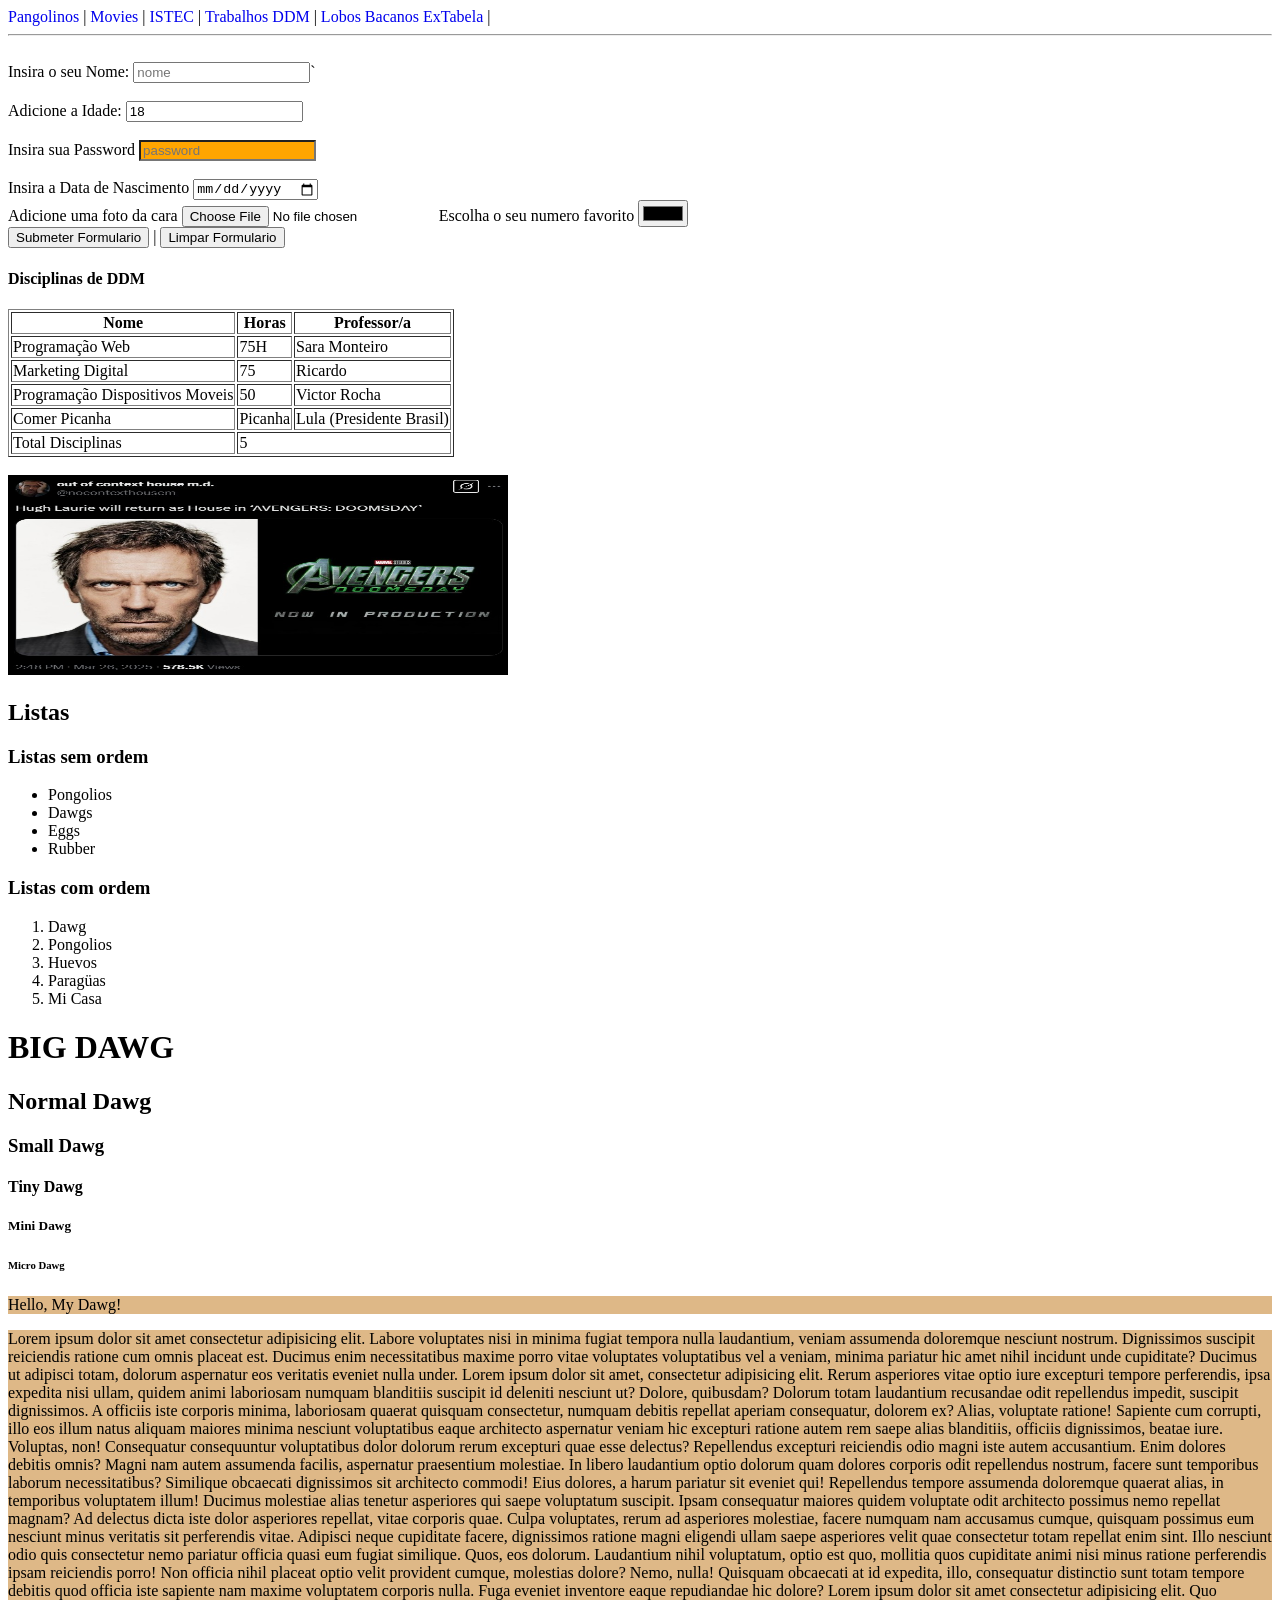
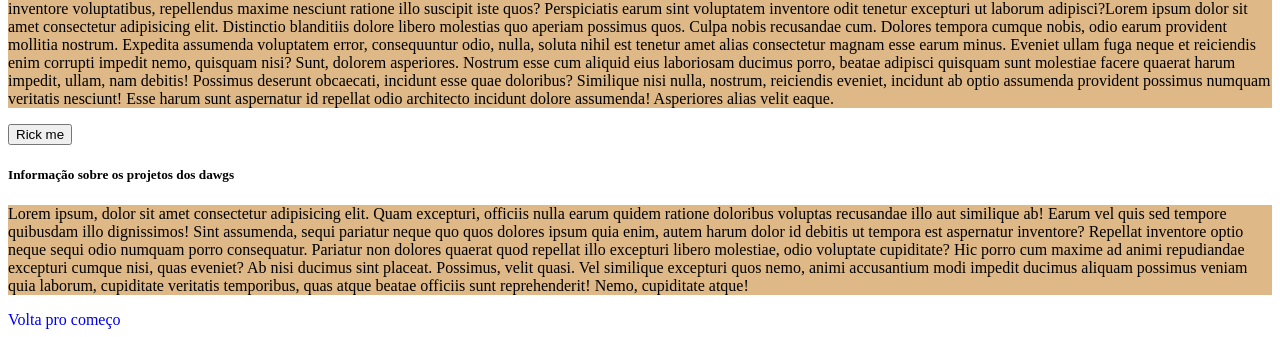
==== index.html @ 833671ec "Criação do Repositorio de GitHub" ====
<!DOCTYPE html>
<html lang="en">

<head>
    <meta charset="UTF-8">
    <meta name="viewport" content="width=device-width, initial-scale=1.0">
    <title>My Dawg</title>
    <link rel="shortcut icon" href="Images/Safira.jpg" type="image/x-icon">

    <!--CSS-->
    <link rel="stylesheet" href="css/style.css">
    
</head>

<body>
    <!--navBar-->
    <nav>
        <!-- Hyperlinks para outras páginas -->
        <a id="Home" href="pages/Pangolinos.html">Pangolinos</a> |
        <a href="pages/Movies.html#Review">Movies</a> |
        <a target="_blank" href="https://istec-porto.pt/">ISTEC</a> |
        <a href="#Projetos">Trabalhos DDM</a> |
        <a href="pages/LinksAndImages.html">Lobos Bacanos</a>
        <a href="pages/Tabela.html">ExTabela</a> |
        <hr />
    </nav>

    <br>

    <!--Forms-->
    <form action="pages/utils/SuccessForm.html">
        <label for="name">Insira o seu Nome:</label>
        <input type="text" placeholder="nome" id="name" required>`
        <br>
        <br>
        <label for="number">Adicione a Idade:</label>
        <input type="number" value="18" placeholder="numero" id="number">
        <br>
        <br>
        <label for="password">Insira sua Password</label>
        <input type="password" placeholder="password" id="password" required minlength="8">
        <br>
        <br>
        <label for="date">Insira a Data de Nascimento</label>
        <input type="date" value="01/01/2026" id="date">
        <br>
        <label for="photo">Adicione uma foto da cara</label>
        <input type="file" id="photo">
        <label for="favorite_color">Escolha o seu numero favorito</label>
        <input type="color" id="favorite_color">

        <br>

        <button type="submit">Submeter Formulario</button> | <button type="reset">Limpar Formulario</button>

    </form>

    <!--Tabelas-->
    <section>
        <h4>Disciplinas de DDM</h4>
        <table border="1px">
            <thead>
                <th>Nome</th>
                <th>Horas</th>
                <th>Professor/a</th>
            </thead>

            <tbody>
                <tr>
                    <td>Programação Web</td>
                    <td>75H</td>
                    <td>Sara Monteiro</td>
                </tr>

                <tr>
                    <td>Marketing Digital</td>
                    <td>75</td>
                    <td>Ricardo</td>
                </tr>

                <tr>
                    <td>Programação Dispositivos Moveis</td>
                    <td>50</td>
                    <td>Victor Rocha</td>
                </tr>

                <tr>
                    <td>Comer Picanha</td>
                    <td>Picanha</td>
                    <td>Lula (Presidente Brasil)</td>
                </tr>
            </tbody>

            <tfoot>
                <tr>
                    <td>Total Disciplinas</td>
                    <td colspan="2">5</td>
                </tr>
            </tfoot>
        </table>
    </section>

    <br>

    <!--Imagens-->
    <img src="Images/Doctor_house.jpg" alt="Casa del Doctor" id="housevsdoom">

    <!-- Listas -->
    <h2>Listas</h2>

    <!-- Listas não ordenadas -->
    <h3>Listas sem ordem</h3>
    <ul>
        <li>Pongolios</li>
        <li>Dawgs</li>
        <li>Eggs</li>
        <li>Rubber</li>
    </ul>

    <!-- Listas ordenadas -->
    <h3>Listas com ordem</h3>
    <ol>
        <li>Dawg</li>
        <li>Pongolios</li>
        <li>Huevos</li>
        <li>Paragüas</li>
        <li>Mi Casa</li>
    </ol>

    <!-- Titulos -->
    <h1>BIG DAWG</h1>
    <h2>Normal Dawg</h2>
    <h3>Small Dawg</h3>
    <h4>Tiny Dawg</h4>
    <h5>Mini Dawg</h5>
    <h6>Micro Dawg</h6>

    <!-- Texto -->
    <p>Hello, My Dawg!</p>
    <p>
        Lorem ipsum dolor sit amet consectetur adipisicing elit. Labore voluptates nisi in minima fugiat tempora nulla
        laudantium, veniam assumenda doloremque nesciunt nostrum. Dignissimos suscipit reiciendis ratione cum omnis
        placeat est.
        Ducimus enim necessitatibus maxime porro vitae voluptates voluptatibus vel a veniam, minima pariatur hic amet
        nihil incidunt unde cupiditate? Ducimus ut adipisci totam, dolorum aspernatur eos veritatis eveniet nulla under.
        Lorem ipsum dolor sit amet, consectetur adipisicing elit. Rerum asperiores vitae optio iure excepturi tempore
        perferendis, ipsa expedita nisi ullam, quidem animi laboriosam numquam blanditiis suscipit id deleniti nesciunt
        ut?
        Dolore, quibusdam? Dolorum totam laudantium recusandae odit repellendus impedit, suscipit dignissimos. A
        officiis iste corporis minima, laboriosam quaerat quisquam consectetur, numquam debitis repellat aperiam
        consequatur, dolorem ex? Alias, voluptate ratione!
        Sapiente cum corrupti, illo eos illum natus aliquam maiores minima nesciunt voluptatibus eaque architecto
        aspernatur veniam hic excepturi ratione autem rem saepe alias blanditiis, officiis dignissimos, beatae iure.
        Voluptas, non!
        Consequatur consequuntur voluptatibus dolor dolorum rerum excepturi quae esse delectus? Repellendus excepturi
        reiciendis odio magni iste autem accusantium. Enim dolores debitis omnis? Magni nam autem assumenda facilis,
        aspernatur praesentium molestiae.
        In libero laudantium optio dolorum quam dolores corporis odit repellendus nostrum, facere sunt temporibus
        laborum necessitatibus? Similique obcaecati dignissimos sit architecto commodi! Eius dolores, a harum pariatur
        sit eveniet qui!
        Repellendus tempore assumenda doloremque quaerat alias, in temporibus voluptatem illum! Ducimus molestiae alias
        tenetur asperiores qui saepe voluptatum suscipit. Ipsam consequatur maiores quidem voluptate odit architecto
        possimus nemo repellat magnam?
        Ad delectus dicta iste dolor asperiores repellat, vitae corporis quae. Culpa voluptates, rerum ad asperiores
        molestiae, facere numquam nam accusamus cumque, quisquam possimus eum nesciunt minus veritatis sit perferendis
        vitae.
        Adipisci neque cupiditate facere, dignissimos ratione magni eligendi ullam saepe asperiores velit quae
        consectetur totam repellat enim sint. Illo nesciunt odio quis consectetur nemo pariatur officia quasi eum fugiat
        similique.
        Quos, eos dolorum. Laudantium nihil voluptatum, optio est quo, mollitia quos cupiditate animi nisi minus ratione
        perferendis ipsam reiciendis porro! Non officia nihil placeat optio velit provident cumque, molestias dolore?
        Nemo, nulla! Quisquam obcaecati at id expedita, illo, consequatur distinctio sunt totam tempore debitis quod
        officia iste sapiente nam maxime voluptatem corporis nulla. Fuga eveniet inventore eaque repudiandae hic dolore?
        Lorem ipsum dolor sit amet consectetur adipisicing elit. Quo inventore voluptatibus, repellendus maxime nesciunt
        ratione illo suscipit iste quos? Perspiciatis earum sint voluptatem inventore odit tenetur excepturi ut laborum
        adipisci?Lorem ipsum dolor sit amet consectetur adipisicing elit. Distinctio blanditiis dolore libero molestias
        quo aperiam possimus quos. Culpa nobis recusandae cum. Dolores tempora cumque nobis, odio earum provident
        mollitia nostrum.
        Expedita assumenda voluptatem error, consequuntur odio, nulla, soluta nihil est tenetur amet alias consectetur
        magnam esse earum minus. Eveniet ullam fuga neque et reiciendis enim corrupti impedit nemo, quisquam nisi?
        Sunt, dolorem asperiores. Nostrum esse cum aliquid eius laboriosam ducimus porro, beatae adipisci quisquam sunt
        molestiae facere quaerat harum impedit, ullam, nam debitis! Possimus deserunt obcaecati, incidunt esse quae
        doloribus?
        Similique nisi nulla, nostrum, reiciendis eveniet, incidunt ab optio assumenda provident possimus numquam
        veritatis nesciunt! Esse harum sunt aspernatur id repellat odio architecto incidunt dolore assumenda! Asperiores
        alias velit eaque.
    </p>

    <!-- Butão -->
    <button onclick="window.location.href='https://www.youtube.com/watch?v=dQw4w9WgXcQ'">Rick me</button>

    <h5 id="Projetos">Informação sobre os projetos dos dawgs</h5>

    <p>
        Lorem ipsum, dolor sit amet consectetur adipisicing elit. Quam excepturi, officiis nulla earum quidem ratione
        doloribus voluptas recusandae illo aut similique ab! Earum vel quis sed tempore quibusdam illo dignissimos!
        Sint assumenda, sequi pariatur neque quo quos dolores ipsum quia enim, autem harum dolor id debitis ut tempora
        est aspernatur inventore? Repellat inventore optio neque sequi odio numquam porro consequatur.
        Pariatur non dolores quaerat quod repellat illo excepturi libero molestiae, odio voluptate cupiditate? Hic porro
        cum maxime ad animi repudiandae excepturi cumque nisi, quas eveniet? Ab nisi ducimus sint placeat.
        Possimus, velit quasi. Vel similique excepturi quos nemo, animi accusantium modi impedit ducimus aliquam
        possimus veniam quia laborum, cupiditate veritatis temporibus, quas atque beatae officiis sunt reprehenderit!
        Nemo, cupiditate atque!
    </p>

    <a href="#Home">Volta pro começo</a>
</body>

</html>
---- css/style.css ----
p {
    background-color: #deb887;
}

a {
    text-decoration: none;
}

/* atribuir estilo ao selecionar id */
#label-age {
    color: red;
}

/* atribuir estilo a uma classe: conjunto de elemntos */
.green-bg {
    background-color: green;
}

input[type="password"] {
    background-color: orange;
}

section>h4:hover {
    background-color: blueviolet;
    width: 200px;
}

#shopping {
    background-color: blanchedalmond;
    width: 200px;
    height: 120px;
    padding-top: 10px;
    margin: 10px auto 0px auto;
}

#housevsdoom {
    width: 500px;
    height: 200px;
}

/* media queries */
@media print {
    nav {
        display: none
    }

    body {
        background-color: aqua;
    }
}

@media (max-width: 798px) {
    #housevsdoom {
        width: 350px;
        height: 200px;
    }
}
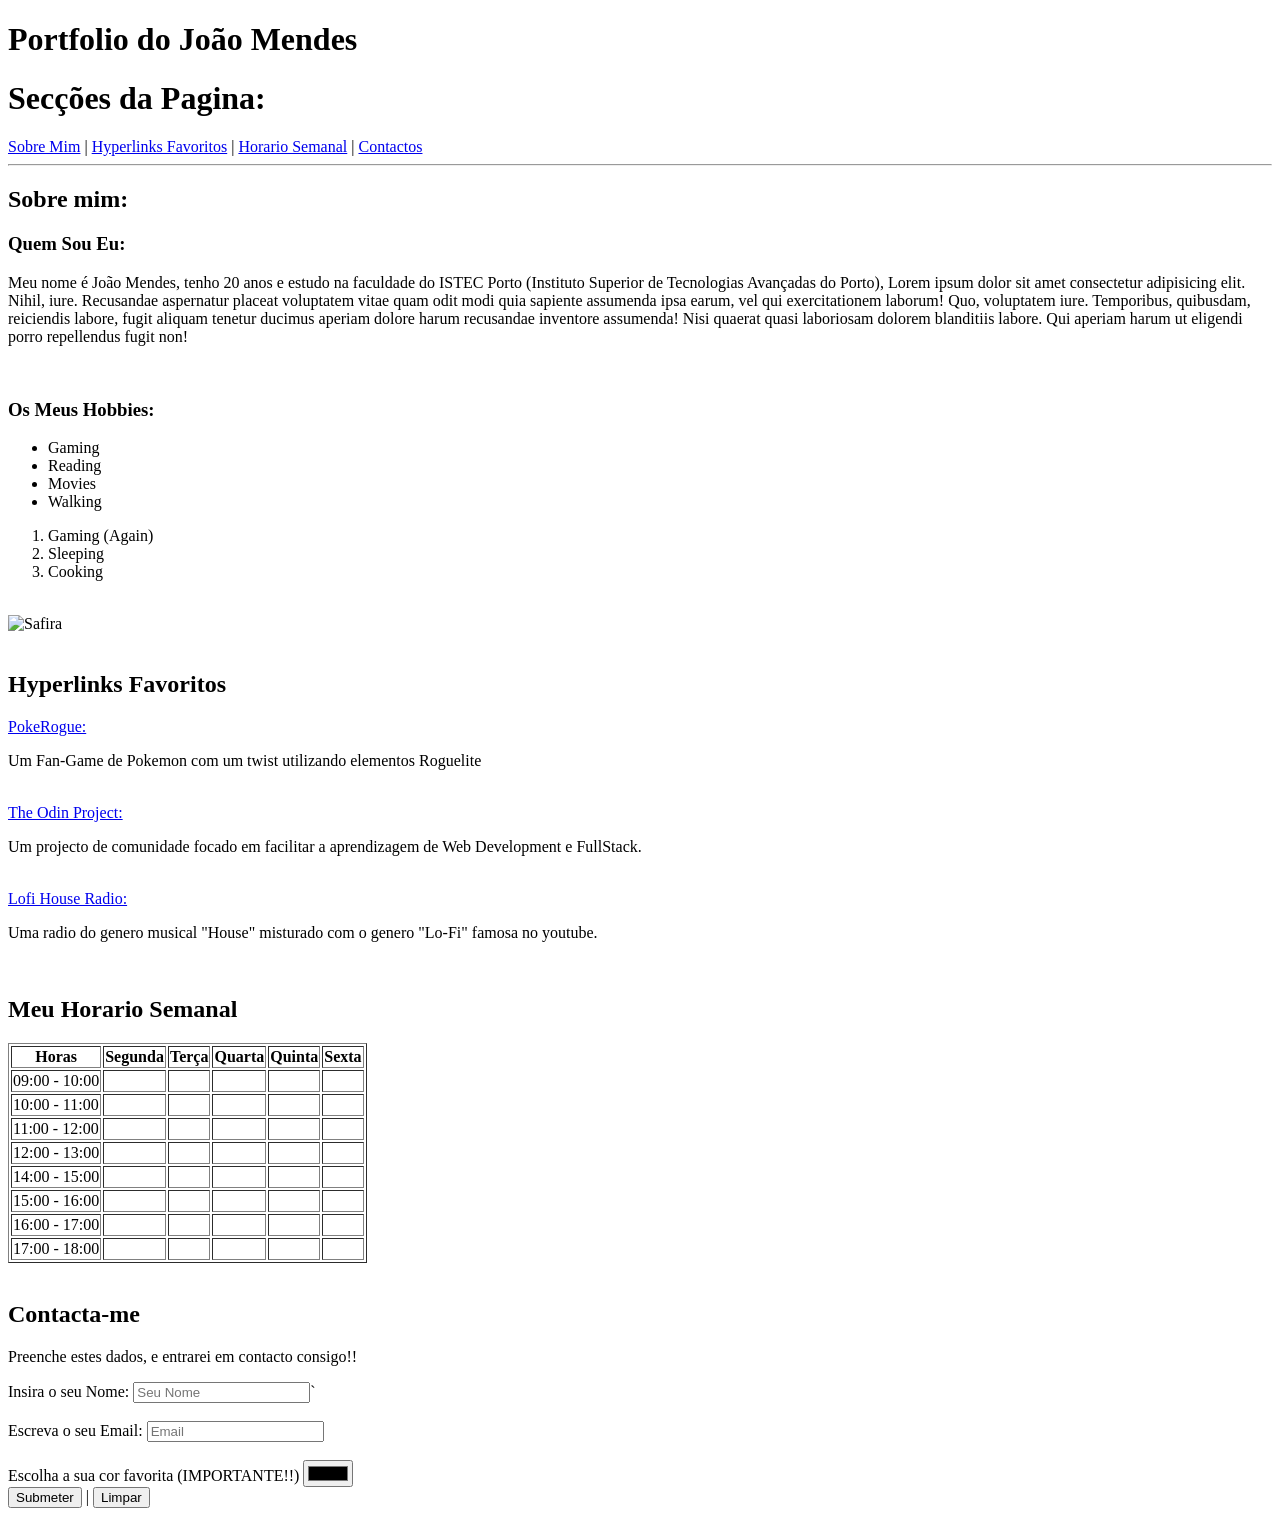
==== commit 227dbe8c: "Updating the Page" ====
--- a/index.html
+++ b/index.html
@@ -4,206 +4,211 @@
 <head>
     <meta charset="UTF-8">
     <meta name="viewport" content="width=device-width, initial-scale=1.0">
-    <title>My Dawg</title>
-    <link rel="shortcut icon" href="Images/Safira.jpg" type="image/x-icon">
-
-    <!--CSS-->
-    <link rel="stylesheet" href="css/style.css">
-    
+    <title>Pagina do Joao Mendes</title>
+    <link rel="shortcut icon" href="Images/Icon.png" type="image/x-icon">
+
+    <link rel="stylesheet" href="CSS/style.css">
 </head>
 
 <body>
-    <!--navBar-->
-    <nav>
-        <!-- Hyperlinks para outras páginas -->
-        <a id="Home" href="pages/Pangolinos.html">Pangolinos</a> |
-        <a href="pages/Movies.html#Review">Movies</a> |
-        <a target="_blank" href="https://istec-porto.pt/">ISTEC</a> |
-        <a href="#Projetos">Trabalhos DDM</a> |
-        <a href="pages/LinksAndImages.html">Lobos Bacanos</a>
-        <a href="pages/Tabela.html">ExTabela</a> |
-        <hr />
-    </nav>
-
+    <!--Main Title-->
+    <h1 id="MainTitle">Portfolio do João Mendes</h1>
+
+    <!--Links to the Website-->
+    <div id="Links">
+        <h1>Secções da Pagina:</h1>
+
+        <a href="index.html#aboutme">Sobre Mim</a> |
+        <a href="index.html#hyperlinks">Hyperlinks Favoritos</a> |
+        <a href="index.html#timetable">Horario Semanal</a> |
+        <a href="index.html#contacts">Contactos</a>
+    </div>
+
+    <hr>
+
+    <!--Section: Sobre Mim-->
+    <section id="AboutMe">
+        <h2>Sobre mim:</h2>
+
+        <h3>Quem Sou Eu:</h3>
+        <p>
+            Meu nome é João Mendes, tenho 20 anos e estudo na faculdade do ISTEC Porto (Instituto Superior de
+            Tecnologias
+            Avançadas do Porto), Lorem ipsum dolor sit amet consectetur adipisicing elit. Nihil, iure. Recusandae
+            aspernatur
+            placeat voluptatem vitae quam odit modi quia sapiente assumenda ipsa earum, vel qui exercitationem laborum!
+            Quo,
+            voluptatem iure.
+            Temporibus, quibusdam, reiciendis labore, fugit aliquam tenetur ducimus aperiam dolore harum recusandae
+            inventore assumenda! Nisi quaerat quasi laboriosam dolorem blanditiis labore. Qui aperiam harum ut eligendi
+            porro repellendus fugit non!
+        </p>
+        <br>
+
+        <h3>Os Meus Hobbies:</h3>
+        <div>
+            <ul>
+                <li>Gaming</li>
+                <li>Reading</li>
+                <li>Movies</li>
+                <li>Walking</li>
+            </ul>
+        </div>
+        <div>
+            <ol>
+                <li>Gaming (Again)</li>
+                <li>Sleeping</li>
+                <li>Cooking</li>
+            </ol>
+        </div>
+        <br>
+
+        <img src="Images/safira.jpg" alt="Safira">
+
+    </section>
     <br>
 
-    <!--Forms-->
-    <form action="pages/utils/SuccessForm.html">
-        <label for="name">Insira o seu Nome:</label>
-        <input type="text" placeholder="nome" id="name" required>`
-        <br>
-        <br>
-        <label for="number">Adicione a Idade:</label>
-        <input type="number" value="18" placeholder="numero" id="number">
-        <br>
-        <br>
-        <label for="password">Insira sua Password</label>
-        <input type="password" placeholder="password" id="password" required minlength="8">
-        <br>
-        <br>
-        <label for="date">Insira a Data de Nascimento</label>
-        <input type="date" value="01/01/2026" id="date">
-        <br>
-        <label for="photo">Adicione uma foto da cara</label>
-        <input type="file" id="photo">
-        <label for="favorite_color">Escolha o seu numero favorito</label>
-        <input type="color" id="favorite_color">
-
-        <br>
-
-        <button type="submit">Submeter Formulario</button> | <button type="reset">Limpar Formulario</button>
-
-    </form>
-
-    <!--Tabelas-->
-    <section>
-        <h4>Disciplinas de DDM</h4>
-        <table border="1px">
-            <thead>
-                <th>Nome</th>
-                <th>Horas</th>
-                <th>Professor/a</th>
-            </thead>
-
-            <tbody>
-                <tr>
-                    <td>Programação Web</td>
-                    <td>75H</td>
-                    <td>Sara Monteiro</td>
-                </tr>
-
-                <tr>
-                    <td>Marketing Digital</td>
-                    <td>75</td>
-                    <td>Ricardo</td>
-                </tr>
-
-                <tr>
-                    <td>Programação Dispositivos Moveis</td>
-                    <td>50</td>
-                    <td>Victor Rocha</td>
-                </tr>
-
-                <tr>
-                    <td>Comer Picanha</td>
-                    <td>Picanha</td>
-                    <td>Lula (Presidente Brasil)</td>
-                </tr>
-            </tbody>
-
-            <tfoot>
-                <tr>
-                    <td>Total Disciplinas</td>
-                    <td colspan="2">5</td>
-                </tr>
-            </tfoot>
-        </table>
-    </section>
-
+    <!--Section: Hyperlinks Favoritos-->
+    <section id="FavoriteHyper">
+        <h2 id="hyperlinks">Hyperlinks Favoritos</h2>
+
+        <div>
+            <a target="_blank" href="https://pokerogue.net/">PokeRogue:</a>
+            <p>Um Fan-Game de Pokemon com um twist utilizando elementos Roguelite</p>
+            <br>
+            <a target="_blank"
+                href="https://www.theodinproject.com/lessons/node-path-intermediate-html-and-css-introduction">The Odin
+                Project:</a>
+            <p>Um projecto de comunidade focado em facilitar a aprendizagem de Web Development e FullStack.</p>
+            <br>
+            <a target="_blank" href="https://www.youtube.com/watch?v=3PFJ9SETS4M">Lofi House Radio:</a>
+            <p>Uma radio do genero musical "House" misturado com o genero "Lo-Fi" famosa no youtube.</p>
+        </div>
+
+    </section>
     <br>
 
-    <!--Imagens-->
-    <img src="Images/Doctor_house.jpg" alt="Casa del Doctor" id="housevsdoom">
-
-    <!-- Listas -->
-    <h2>Listas</h2>
-
-    <!-- Listas não ordenadas -->
-    <h3>Listas sem ordem</h3>
-    <ul>
-        <li>Pongolios</li>
-        <li>Dawgs</li>
-        <li>Eggs</li>
-        <li>Rubber</li>
-    </ul>
-
-    <!-- Listas ordenadas -->
-    <h3>Listas com ordem</h3>
-    <ol>
-        <li>Dawg</li>
-        <li>Pongolios</li>
-        <li>Huevos</li>
-        <li>Paragüas</li>
-        <li>Mi Casa</li>
-    </ol>
-
-    <!-- Titulos -->
-    <h1>BIG DAWG</h1>
-    <h2>Normal Dawg</h2>
-    <h3>Small Dawg</h3>
-    <h4>Tiny Dawg</h4>
-    <h5>Mini Dawg</h5>
-    <h6>Micro Dawg</h6>
-
-    <!-- Texto -->
-    <p>Hello, My Dawg!</p>
-    <p>
-        Lorem ipsum dolor sit amet consectetur adipisicing elit. Labore voluptates nisi in minima fugiat tempora nulla
-        laudantium, veniam assumenda doloremque nesciunt nostrum. Dignissimos suscipit reiciendis ratione cum omnis
-        placeat est.
-        Ducimus enim necessitatibus maxime porro vitae voluptates voluptatibus vel a veniam, minima pariatur hic amet
-        nihil incidunt unde cupiditate? Ducimus ut adipisci totam, dolorum aspernatur eos veritatis eveniet nulla under.
-        Lorem ipsum dolor sit amet, consectetur adipisicing elit. Rerum asperiores vitae optio iure excepturi tempore
-        perferendis, ipsa expedita nisi ullam, quidem animi laboriosam numquam blanditiis suscipit id deleniti nesciunt
-        ut?
-        Dolore, quibusdam? Dolorum totam laudantium recusandae odit repellendus impedit, suscipit dignissimos. A
-        officiis iste corporis minima, laboriosam quaerat quisquam consectetur, numquam debitis repellat aperiam
-        consequatur, dolorem ex? Alias, voluptate ratione!
-        Sapiente cum corrupti, illo eos illum natus aliquam maiores minima nesciunt voluptatibus eaque architecto
-        aspernatur veniam hic excepturi ratione autem rem saepe alias blanditiis, officiis dignissimos, beatae iure.
-        Voluptas, non!
-        Consequatur consequuntur voluptatibus dolor dolorum rerum excepturi quae esse delectus? Repellendus excepturi
-        reiciendis odio magni iste autem accusantium. Enim dolores debitis omnis? Magni nam autem assumenda facilis,
-        aspernatur praesentium molestiae.
-        In libero laudantium optio dolorum quam dolores corporis odit repellendus nostrum, facere sunt temporibus
-        laborum necessitatibus? Similique obcaecati dignissimos sit architecto commodi! Eius dolores, a harum pariatur
-        sit eveniet qui!
-        Repellendus tempore assumenda doloremque quaerat alias, in temporibus voluptatem illum! Ducimus molestiae alias
-        tenetur asperiores qui saepe voluptatum suscipit. Ipsam consequatur maiores quidem voluptate odit architecto
-        possimus nemo repellat magnam?
-        Ad delectus dicta iste dolor asperiores repellat, vitae corporis quae. Culpa voluptates, rerum ad asperiores
-        molestiae, facere numquam nam accusamus cumque, quisquam possimus eum nesciunt minus veritatis sit perferendis
-        vitae.
-        Adipisci neque cupiditate facere, dignissimos ratione magni eligendi ullam saepe asperiores velit quae
-        consectetur totam repellat enim sint. Illo nesciunt odio quis consectetur nemo pariatur officia quasi eum fugiat
-        similique.
-        Quos, eos dolorum. Laudantium nihil voluptatum, optio est quo, mollitia quos cupiditate animi nisi minus ratione
-        perferendis ipsam reiciendis porro! Non officia nihil placeat optio velit provident cumque, molestias dolore?
-        Nemo, nulla! Quisquam obcaecati at id expedita, illo, consequatur distinctio sunt totam tempore debitis quod
-        officia iste sapiente nam maxime voluptatem corporis nulla. Fuga eveniet inventore eaque repudiandae hic dolore?
-        Lorem ipsum dolor sit amet consectetur adipisicing elit. Quo inventore voluptatibus, repellendus maxime nesciunt
-        ratione illo suscipit iste quos? Perspiciatis earum sint voluptatem inventore odit tenetur excepturi ut laborum
-        adipisci?Lorem ipsum dolor sit amet consectetur adipisicing elit. Distinctio blanditiis dolore libero molestias
-        quo aperiam possimus quos. Culpa nobis recusandae cum. Dolores tempora cumque nobis, odio earum provident
-        mollitia nostrum.
-        Expedita assumenda voluptatem error, consequuntur odio, nulla, soluta nihil est tenetur amet alias consectetur
-        magnam esse earum minus. Eveniet ullam fuga neque et reiciendis enim corrupti impedit nemo, quisquam nisi?
-        Sunt, dolorem asperiores. Nostrum esse cum aliquid eius laboriosam ducimus porro, beatae adipisci quisquam sunt
-        molestiae facere quaerat harum impedit, ullam, nam debitis! Possimus deserunt obcaecati, incidunt esse quae
-        doloribus?
-        Similique nisi nulla, nostrum, reiciendis eveniet, incidunt ab optio assumenda provident possimus numquam
-        veritatis nesciunt! Esse harum sunt aspernatur id repellat odio architecto incidunt dolore assumenda! Asperiores
-        alias velit eaque.
-    </p>
-
-    <!-- Butão -->
-    <button onclick="window.location.href='https://www.youtube.com/watch?v=dQw4w9WgXcQ'">Rick me</button>
-
-    <h5 id="Projetos">Informação sobre os projetos dos dawgs</h5>
-
-    <p>
-        Lorem ipsum, dolor sit amet consectetur adipisicing elit. Quam excepturi, officiis nulla earum quidem ratione
-        doloribus voluptas recusandae illo aut similique ab! Earum vel quis sed tempore quibusdam illo dignissimos!
-        Sint assumenda, sequi pariatur neque quo quos dolores ipsum quia enim, autem harum dolor id debitis ut tempora
-        est aspernatur inventore? Repellat inventore optio neque sequi odio numquam porro consequatur.
-        Pariatur non dolores quaerat quod repellat illo excepturi libero molestiae, odio voluptate cupiditate? Hic porro
-        cum maxime ad animi repudiandae excepturi cumque nisi, quas eveniet? Ab nisi ducimus sint placeat.
-        Possimus, velit quasi. Vel similique excepturi quos nemo, animi accusantium modi impedit ducimus aliquam
-        possimus veniam quia laborum, cupiditate veritatis temporibus, quas atque beatae officiis sunt reprehenderit!
-        Nemo, cupiditate atque!
-    </p>
-
-    <a href="#Home">Volta pro começo</a>
+    <!--Section: Horario-->
+    <section id="TimeTable">
+        <h2 id="timetable">Meu Horario Semanal</h2>
+
+        <div class="Table">
+            <table border="1px">
+                <thead>
+                    <th>Horas</th>
+                    <th>Segunda</th>
+                    <th>Terça</th>
+                    <th>Quarta</th>
+                    <th>Quinta</th>
+                    <th>Sexta</th>
+                </thead>
+
+                <tbody>
+                    <tr>
+                        <td>09:00 - 10:00</td>
+                        <td></td>
+                        <td></td>
+                        <td></td>
+                        <td></td>
+                        <td></td>
+                    </tr>
+
+                    <tr>
+                        <td>10:00 - 11:00</td>
+                        <td></td>
+                        <td></td>
+                        <td></td>
+                        <td></td>
+                        <td></td>
+                    </tr>
+
+                    <tr>
+                        <td>11:00 - 12:00</td>
+                        <td></td>
+                        <td></td>
+                        <td></td>
+                        <td></td>
+                        <td></td>
+                    </tr>
+
+                    <tr>
+                        <td>12:00 - 13:00</td>
+                        <td></td>
+                        <td></td>
+                        <td></td>
+                        <td></td>
+                        <td></td>
+                    </tr>
+
+                    <tr>
+                        <td>14:00 - 15:00</td>
+                        <td></td>
+                        <td></td>
+                        <td></td>
+                        <td></td>
+                        <td></td>
+                    </tr>
+
+                    <tr>
+                        <td>15:00 - 16:00</td>
+                        <td></td>
+                        <td></td>
+                        <td></td>
+                        <td></td>
+                        <td></td>
+                    </tr>
+
+                    <tr>
+                        <td>16:00 - 17:00</td>
+                        <td></td>
+                        <td></td>
+                        <td></td>
+                        <td></td>
+                        <td></td>
+                    </tr>
+
+                    <tr>
+                        <td>17:00 - 18:00</td>
+                        <td></td>
+                        <td></td>
+                        <td></td>
+                        <td></td>
+                        <td></td>
+                    </tr>
+                </tbody>
+
+            </table>
+        </div>
+
+    </section>
+    <br>
+
+    <!--Section: Contactos-->
+    <section id="Contact">
+        <h2 id="contacts">Contacta-me</h2>
+        <p>Preenche estes dados, e entrarei em contacto consigo!!</p>
+
+        <form action="/Pages/Utils/contact.html">
+            <label for="name">Insira o seu Nome:</label>
+            <input type="text" placeholder="Seu Nome" id="name" required>`
+            
+            <br>
+            <br>
+
+            <label for="email">Escreva o seu Email:</label>
+            <input type="email" placeholder="Email" id="email">
+            
+            <br>
+            <br>
+
+            <label for="favorite_color">Escolha a sua cor favorita (IMPORTANTE!!)</label>
+            <input type="color" id="favorite_color">
+            <br>
+            
+            <button type="submit">Submeter</button> | <button type="reset">Limpar</button>
+
+        </form>
+    </section>
 </body>
 
 </html>
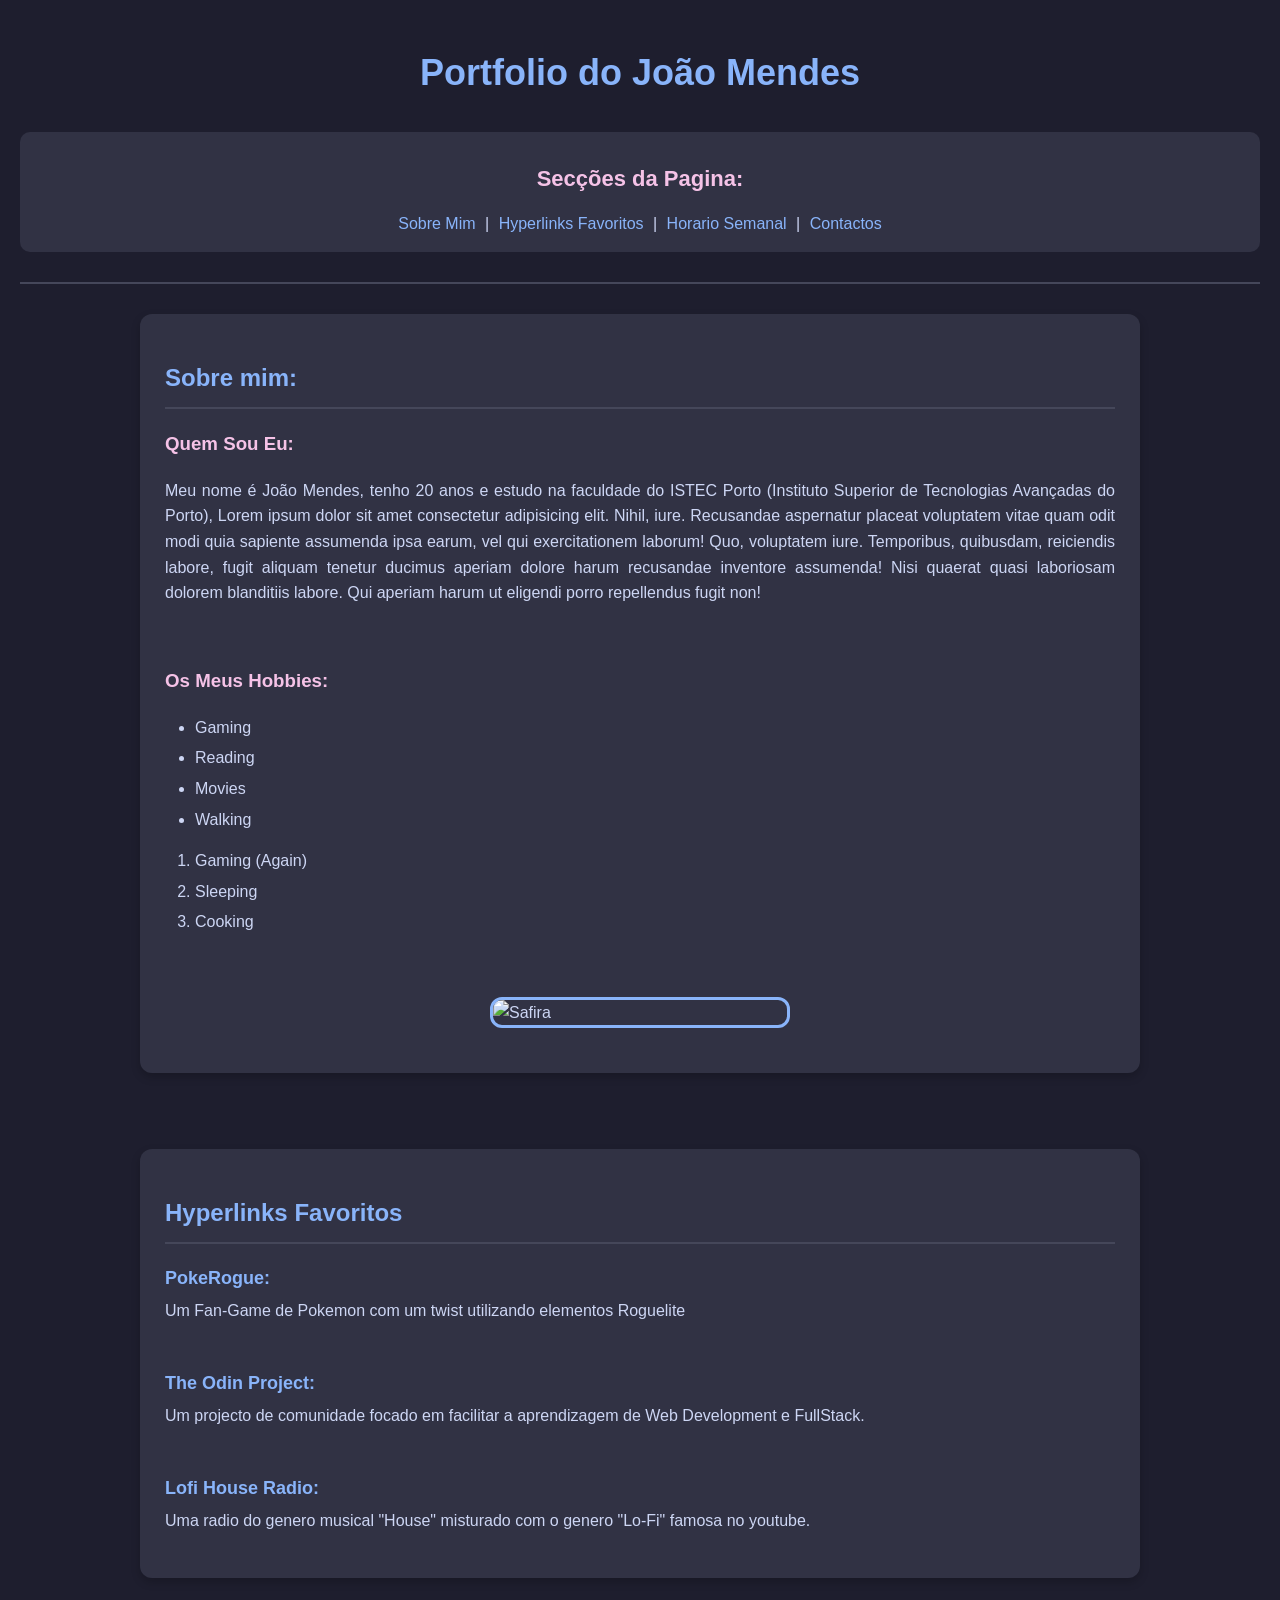
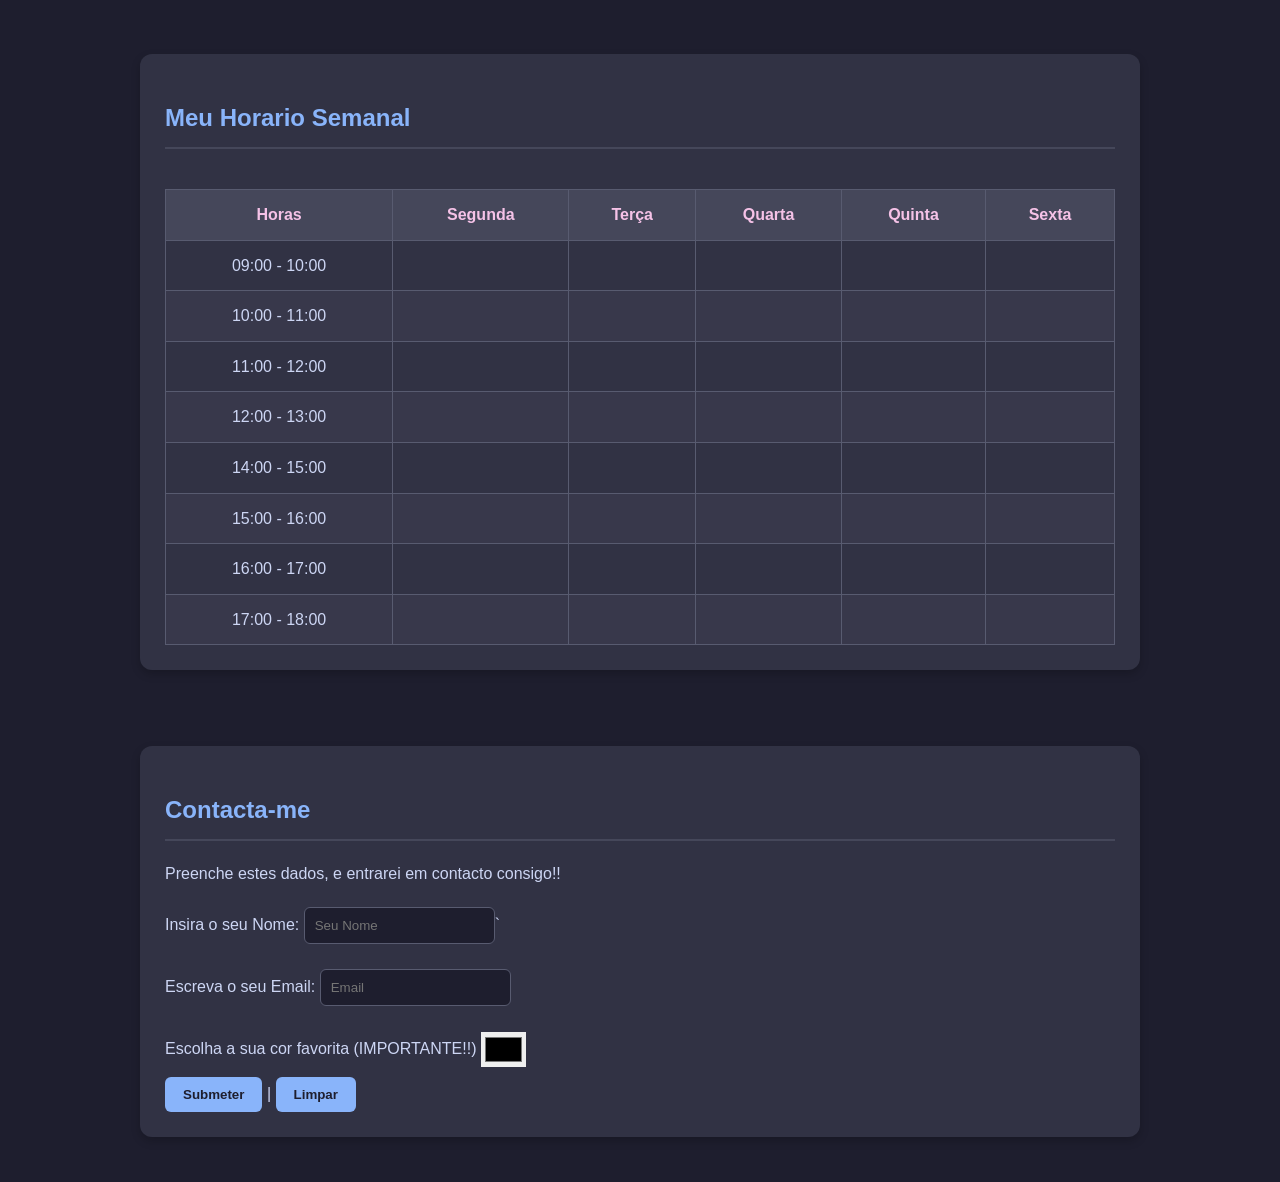
==== commit 702df8f7: "Update index.html" ====
--- a/index.html
+++ b/index.html
@@ -1,214 +1,221 @@
-<!DOCTYPE html>
+<!doctype html>
 <html lang="en">
-
-<head>
-    <meta charset="UTF-8">
-    <meta name="viewport" content="width=device-width, initial-scale=1.0">
+  <head>
+    <meta charset="UTF-8" />
+    <meta name="viewport" content="width=device-width, initial-scale=1.0" />
     <title>Pagina do Joao Mendes</title>
-    <link rel="shortcut icon" href="Images/Icon.png" type="image/x-icon">
-
-    <link rel="stylesheet" href="CSS/style.css">
-</head>
-
-<body>
+    <link rel="shortcut icon" href="Images/Icon.png" type="image/x-icon" />
+
+    <link rel="stylesheet" href="css/style.css" />
+  </head>
+
+  <body>
     <!--Main Title-->
     <h1 id="MainTitle">Portfolio do João Mendes</h1>
 
     <!--Links to the Website-->
     <div id="Links">
-        <h1>Secções da Pagina:</h1>
-
-        <a href="index.html#aboutme">Sobre Mim</a> |
-        <a href="index.html#hyperlinks">Hyperlinks Favoritos</a> |
-        <a href="index.html#timetable">Horario Semanal</a> |
-        <a href="index.html#contacts">Contactos</a>
+      <h1>Secções da Pagina:</h1>
+
+      <a href="index.html#aboutme">Sobre Mim</a> |
+      <a href="index.html#hyperlinks">Hyperlinks Favoritos</a> |
+      <a href="index.html#timetable">Horario Semanal</a> |
+      <a href="index.html#contacts">Contactos</a>
     </div>
 
-    <hr>
+    <hr />
 
     <!--Section: Sobre Mim-->
     <section id="AboutMe">
-        <h2>Sobre mim:</h2>
-
-        <h3>Quem Sou Eu:</h3>
-        <p>
-            Meu nome é João Mendes, tenho 20 anos e estudo na faculdade do ISTEC Porto (Instituto Superior de
-            Tecnologias
-            Avançadas do Porto), Lorem ipsum dolor sit amet consectetur adipisicing elit. Nihil, iure. Recusandae
-            aspernatur
-            placeat voluptatem vitae quam odit modi quia sapiente assumenda ipsa earum, vel qui exercitationem laborum!
-            Quo,
-            voluptatem iure.
-            Temporibus, quibusdam, reiciendis labore, fugit aliquam tenetur ducimus aperiam dolore harum recusandae
-            inventore assumenda! Nisi quaerat quasi laboriosam dolorem blanditiis labore. Qui aperiam harum ut eligendi
-            porro repellendus fugit non!
-        </p>
-        <br>
-
-        <h3>Os Meus Hobbies:</h3>
-        <div>
-            <ul>
-                <li>Gaming</li>
-                <li>Reading</li>
-                <li>Movies</li>
-                <li>Walking</li>
-            </ul>
-        </div>
-        <div>
-            <ol>
-                <li>Gaming (Again)</li>
-                <li>Sleeping</li>
-                <li>Cooking</li>
-            </ol>
-        </div>
-        <br>
-
-        <img src="Images/safira.jpg" alt="Safira">
-
-    </section>
-    <br>
+      <h2>Sobre mim:</h2>
+
+      <h3>Quem Sou Eu:</h3>
+      <p>
+        Meu nome é João Mendes, tenho 20 anos e estudo na faculdade do ISTEC
+        Porto (Instituto Superior de Tecnologias Avançadas do Porto), Lorem
+        ipsum dolor sit amet consectetur adipisicing elit. Nihil, iure.
+        Recusandae aspernatur placeat voluptatem vitae quam odit modi quia
+        sapiente assumenda ipsa earum, vel qui exercitationem laborum! Quo,
+        voluptatem iure. Temporibus, quibusdam, reiciendis labore, fugit aliquam
+        tenetur ducimus aperiam dolore harum recusandae inventore assumenda!
+        Nisi quaerat quasi laboriosam dolorem blanditiis labore. Qui aperiam
+        harum ut eligendi porro repellendus fugit non!
+      </p>
+      <br />
+
+      <h3>Os Meus Hobbies:</h3>
+      <div>
+        <ul>
+          <li>Gaming</li>
+          <li>Reading</li>
+          <li>Movies</li>
+          <li>Walking</li>
+        </ul>
+      </div>
+      <div>
+        <ol>
+          <li>Gaming (Again)</li>
+          <li>Sleeping</li>
+          <li>Cooking</li>
+        </ol>
+      </div>
+      <br />
+
+      <img src="Images/safira.jpg" alt="Safira" />
+    </section>
+    <br />
 
     <!--Section: Hyperlinks Favoritos-->
     <section id="FavoriteHyper">
-        <h2 id="hyperlinks">Hyperlinks Favoritos</h2>
-
-        <div>
-            <a target="_blank" href="https://pokerogue.net/">PokeRogue:</a>
-            <p>Um Fan-Game de Pokemon com um twist utilizando elementos Roguelite</p>
-            <br>
-            <a target="_blank"
-                href="https://www.theodinproject.com/lessons/node-path-intermediate-html-and-css-introduction">The Odin
-                Project:</a>
-            <p>Um projecto de comunidade focado em facilitar a aprendizagem de Web Development e FullStack.</p>
-            <br>
-            <a target="_blank" href="https://www.youtube.com/watch?v=3PFJ9SETS4M">Lofi House Radio:</a>
-            <p>Uma radio do genero musical "House" misturado com o genero "Lo-Fi" famosa no youtube.</p>
-        </div>
-
-    </section>
-    <br>
+      <h2 id="hyperlinks">Hyperlinks Favoritos</h2>
+
+      <div>
+        <a target="_blank" href="https://pokerogue.net/">PokeRogue:</a>
+        <p>
+          Um Fan-Game de Pokemon com um twist utilizando elementos Roguelite
+        </p>
+        <br />
+        <a
+          target="_blank"
+          href="https://www.theodinproject.com/lessons/node-path-intermediate-html-and-css-introduction"
+          >The Odin Project:</a
+        >
+        <p>
+          Um projecto de comunidade focado em facilitar a aprendizagem de Web
+          Development e FullStack.
+        </p>
+        <br />
+        <a target="_blank" href="https://www.youtube.com/watch?v=3PFJ9SETS4M"
+          >Lofi House Radio:</a
+        >
+        <p>
+          Uma radio do genero musical "House" misturado com o genero "Lo-Fi"
+          famosa no youtube.
+        </p>
+      </div>
+    </section>
+    <br />
 
     <!--Section: Horario-->
     <section id="TimeTable">
-        <h2 id="timetable">Meu Horario Semanal</h2>
-
-        <div class="Table">
-            <table border="1px">
-                <thead>
-                    <th>Horas</th>
-                    <th>Segunda</th>
-                    <th>Terça</th>
-                    <th>Quarta</th>
-                    <th>Quinta</th>
-                    <th>Sexta</th>
-                </thead>
-
-                <tbody>
-                    <tr>
-                        <td>09:00 - 10:00</td>
-                        <td></td>
-                        <td></td>
-                        <td></td>
-                        <td></td>
-                        <td></td>
-                    </tr>
-
-                    <tr>
-                        <td>10:00 - 11:00</td>
-                        <td></td>
-                        <td></td>
-                        <td></td>
-                        <td></td>
-                        <td></td>
-                    </tr>
-
-                    <tr>
-                        <td>11:00 - 12:00</td>
-                        <td></td>
-                        <td></td>
-                        <td></td>
-                        <td></td>
-                        <td></td>
-                    </tr>
-
-                    <tr>
-                        <td>12:00 - 13:00</td>
-                        <td></td>
-                        <td></td>
-                        <td></td>
-                        <td></td>
-                        <td></td>
-                    </tr>
-
-                    <tr>
-                        <td>14:00 - 15:00</td>
-                        <td></td>
-                        <td></td>
-                        <td></td>
-                        <td></td>
-                        <td></td>
-                    </tr>
-
-                    <tr>
-                        <td>15:00 - 16:00</td>
-                        <td></td>
-                        <td></td>
-                        <td></td>
-                        <td></td>
-                        <td></td>
-                    </tr>
-
-                    <tr>
-                        <td>16:00 - 17:00</td>
-                        <td></td>
-                        <td></td>
-                        <td></td>
-                        <td></td>
-                        <td></td>
-                    </tr>
-
-                    <tr>
-                        <td>17:00 - 18:00</td>
-                        <td></td>
-                        <td></td>
-                        <td></td>
-                        <td></td>
-                        <td></td>
-                    </tr>
-                </tbody>
-
-            </table>
-        </div>
-
-    </section>
-    <br>
+      <h2 id="timetable">Meu Horario Semanal</h2>
+
+      <div class="Table">
+        <table border="1px">
+          <thead>
+            <th>Horas</th>
+            <th>Segunda</th>
+            <th>Terça</th>
+            <th>Quarta</th>
+            <th>Quinta</th>
+            <th>Sexta</th>
+          </thead>
+
+          <tbody>
+            <tr>
+              <td>09:00 - 10:00</td>
+              <td></td>
+              <td></td>
+              <td></td>
+              <td></td>
+              <td></td>
+            </tr>
+
+            <tr>
+              <td>10:00 - 11:00</td>
+              <td></td>
+              <td></td>
+              <td></td>
+              <td></td>
+              <td></td>
+            </tr>
+
+            <tr>
+              <td>11:00 - 12:00</td>
+              <td></td>
+              <td></td>
+              <td></td>
+              <td></td>
+              <td></td>
+            </tr>
+
+            <tr>
+              <td>12:00 - 13:00</td>
+              <td></td>
+              <td></td>
+              <td></td>
+              <td></td>
+              <td></td>
+            </tr>
+
+            <tr>
+              <td>14:00 - 15:00</td>
+              <td></td>
+              <td></td>
+              <td></td>
+              <td></td>
+              <td></td>
+            </tr>
+
+            <tr>
+              <td>15:00 - 16:00</td>
+              <td></td>
+              <td></td>
+              <td></td>
+              <td></td>
+              <td></td>
+            </tr>
+
+            <tr>
+              <td>16:00 - 17:00</td>
+              <td></td>
+              <td></td>
+              <td></td>
+              <td></td>
+              <td></td>
+            </tr>
+
+            <tr>
+              <td>17:00 - 18:00</td>
+              <td></td>
+              <td></td>
+              <td></td>
+              <td></td>
+              <td></td>
+            </tr>
+          </tbody>
+        </table>
+      </div>
+    </section>
+    <br />
 
     <!--Section: Contactos-->
     <section id="Contact">
-        <h2 id="contacts">Contacta-me</h2>
-        <p>Preenche estes dados, e entrarei em contacto consigo!!</p>
-
-        <form action="/Pages/Utils/contact.html">
-            <label for="name">Insira o seu Nome:</label>
-            <input type="text" placeholder="Seu Nome" id="name" required>`
-            
-            <br>
-            <br>
-
-            <label for="email">Escreva o seu Email:</label>
-            <input type="email" placeholder="Email" id="email">
-            
-            <br>
-            <br>
-
-            <label for="favorite_color">Escolha a sua cor favorita (IMPORTANTE!!)</label>
-            <input type="color" id="favorite_color">
-            <br>
-            
-            <button type="submit">Submeter</button> | <button type="reset">Limpar</button>
-
-        </form>
-    </section>
-</body>
-
-</html>+      <h2 id="contacts">Contacta-me</h2>
+      <p>Preenche estes dados, e entrarei em contacto consigo!!</p>
+
+      <form action="/Pages/Utils/contact.html">
+        <label for="name">Insira o seu Nome:</label>
+        <input type="text" placeholder="Seu Nome" id="name" required />`
+
+        <br />
+        <br />
+
+        <label for="email">Escreva o seu Email:</label>
+        <input type="email" placeholder="Email" id="email" />
+
+        <br />
+        <br />
+
+        <label for="favorite_color"
+          >Escolha a sua cor favorita (IMPORTANTE!!)</label
+        >
+        <input type="color" id="favorite_color" />
+        <br />
+
+        <button type="submit">Submeter</button> |
+        <button type="reset">Limpar</button>
+      </form>
+    </section>
+  </body>
+</html>
--- a/css/style.css
+++ b/css/style.css
@@ -0,0 +1,232 @@
+* {
+  box-sizing: border-box;
+}
+
+body {
+  font-family: Arial, sans-serif;
+  background-color: #1e1e2e;
+  color: #cdd6f4;
+  margin: 0;
+  padding: 20px;
+  line-height: 1.6;
+}
+
+/* ===== Main Title ===== */
+
+#MainTitle {
+  text-align: center;
+  color: #89b4fa;
+  font-size: 36px;
+  margin-bottom: 30px;
+}
+
+/* ===== Navigation Links ===== */
+
+#Links {
+  background-color: #313244;
+  text-align: center;
+  padding: 15px;
+  border-radius: 10px;
+  margin-bottom: 25px;
+}
+
+#Links h1 {
+  font-size: 22px;
+  color: #f5c2e7;
+}
+
+a {
+  color: #89b4fa;
+  text-decoration: none;
+  transition: color 0.3s;
+}
+
+a:hover {
+  color: #f5c2e7;
+  text-decoration: underline;
+}
+
+#Links a {
+  margin: 0 5px;
+}
+
+/* ===== Horizontal Line ===== */
+
+hr {
+  border: none;
+  border-top: 2px solid #45475a;
+  margin: 30px 0;
+}
+
+/* ===== Sections ===== */
+
+section {
+  background-color: #313244;
+  padding: 25px;
+  margin: 25px auto;
+  border-radius: 12px;
+  max-width: 1000px;
+  box-shadow: 0 4px 10px rgba(0, 0, 0, 0.2);
+}
+
+section h2 {
+  color: #89b4fa;
+  border-bottom: 2px solid #45475a;
+  padding-bottom: 10px;
+}
+
+section h3 {
+  color: #f5c2e7;
+}
+
+/* ===== About Me ===== */
+
+#AboutMe p {
+  text-align: justify;
+}
+
+#AboutMe ul,
+#AboutMe ol {
+  padding-left: 30px;
+}
+
+#AboutMe li {
+  margin-bottom: 5px;
+}
+
+#AboutMe img {
+  display: block;
+  max-width: 100%;
+  width: 300px;
+  height: auto;
+  margin: 20px auto;
+  border-radius: 12px;
+  border: 3px solid #89b4fa;
+}
+
+/* ===== Favorite Hyperlinks ===== */
+
+#FavoriteHyper a {
+  font-size: 18px;
+  font-weight: bold;
+}
+
+#FavoriteHyper p {
+  margin-top: 5px;
+  margin-bottom: 20px;
+}
+
+/* ===== Weekly Timetable ===== */
+
+.Table {
+  overflow-x: auto;
+}
+
+table {
+  width: 100%;
+  border-collapse: collapse;
+  margin-top: 20px;
+  text-align: center;
+}
+
+th,
+td {
+  border: 1px solid #585b70;
+  padding: 12px;
+}
+
+th {
+  background-color: #45475a;
+  color: #f5c2e7;
+}
+
+td {
+  background-color: #313244;
+}
+
+tbody tr:nth-child(even) td {
+  background-color: #38384b;
+}
+
+tbody tr:hover td {
+  background-color: #45475a;
+}
+
+/* ===== Contact Form ===== */
+
+#Contact form {
+  margin-top: 20px;
+}
+
+label {
+  display: inline-block;
+  margin-bottom: 5px;
+}
+
+input:not([type="color"]) {
+  padding: 10px;
+  border: 1px solid #585b70;
+  border-radius: 6px;
+  background-color: #1e1e2e;
+  color: #cdd6f4;
+  max-width: 100%;
+}
+
+input[type="color"] {
+  width: 45px;
+  height: 35px;
+  border: none;
+  cursor: pointer;
+  vertical-align: middle;
+}
+
+input:focus {
+  outline: 2px solid #89b4fa;
+}
+
+button {
+  background-color: #89b4fa;
+  color: #1e1e2e;
+  border: none;
+  padding: 10px 18px;
+  margin-top: 10px;
+  border-radius: 6px;
+  cursor: pointer;
+  font-weight: bold;
+  transition: background-color 0.3s;
+}
+
+button:hover {
+  background-color: #b4befe;
+}
+
+/* ===== Mobile-Friendly Styling ===== */
+
+@media (max-width: 600px) {
+  body {
+    padding: 10px;
+  }
+
+  #MainTitle {
+    font-size: 28px;
+  }
+
+  #Links a {
+    display: inline-block;
+    margin: 5px;
+  }
+
+  section {
+    padding: 15px;
+  }
+
+  th,
+  td {
+    padding: 8px;
+    font-size: 13px;
+  }
+
+  input:not([type="color"]) {
+    width: 100%;
+  }
+}
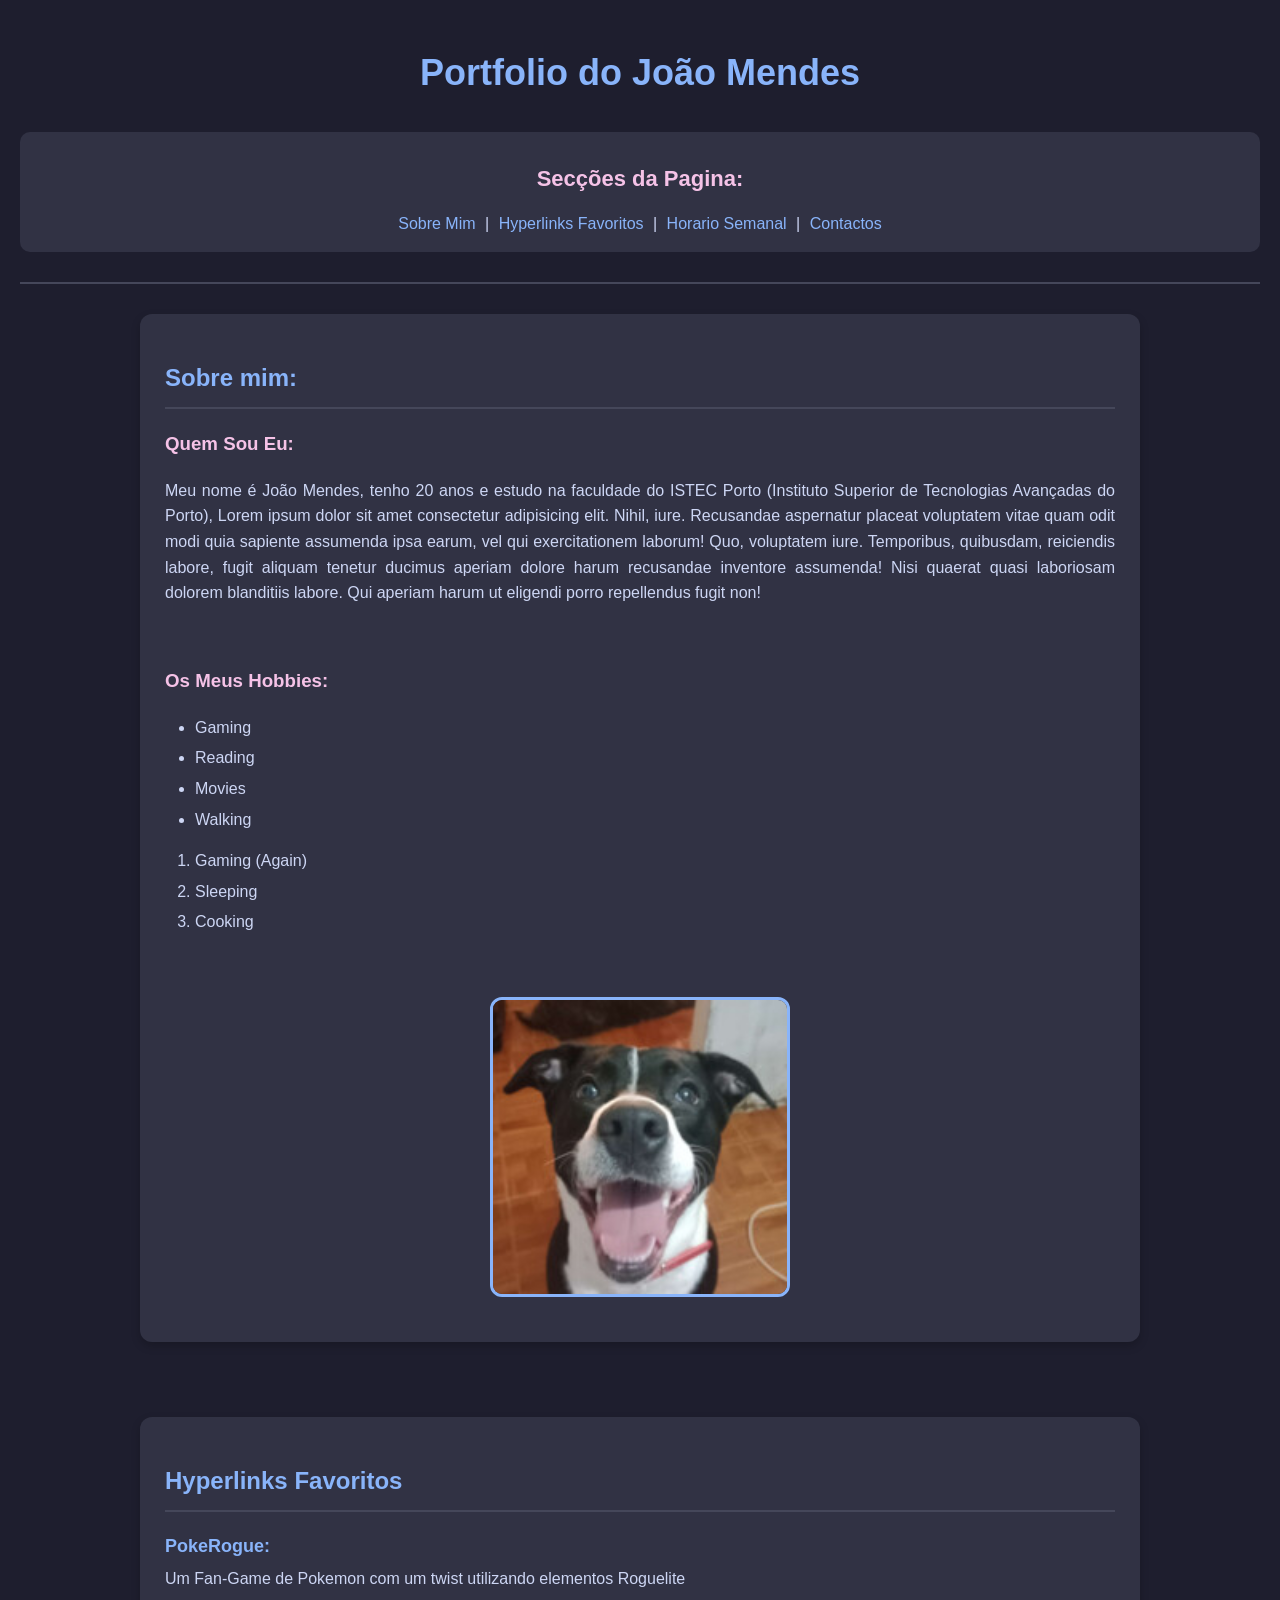
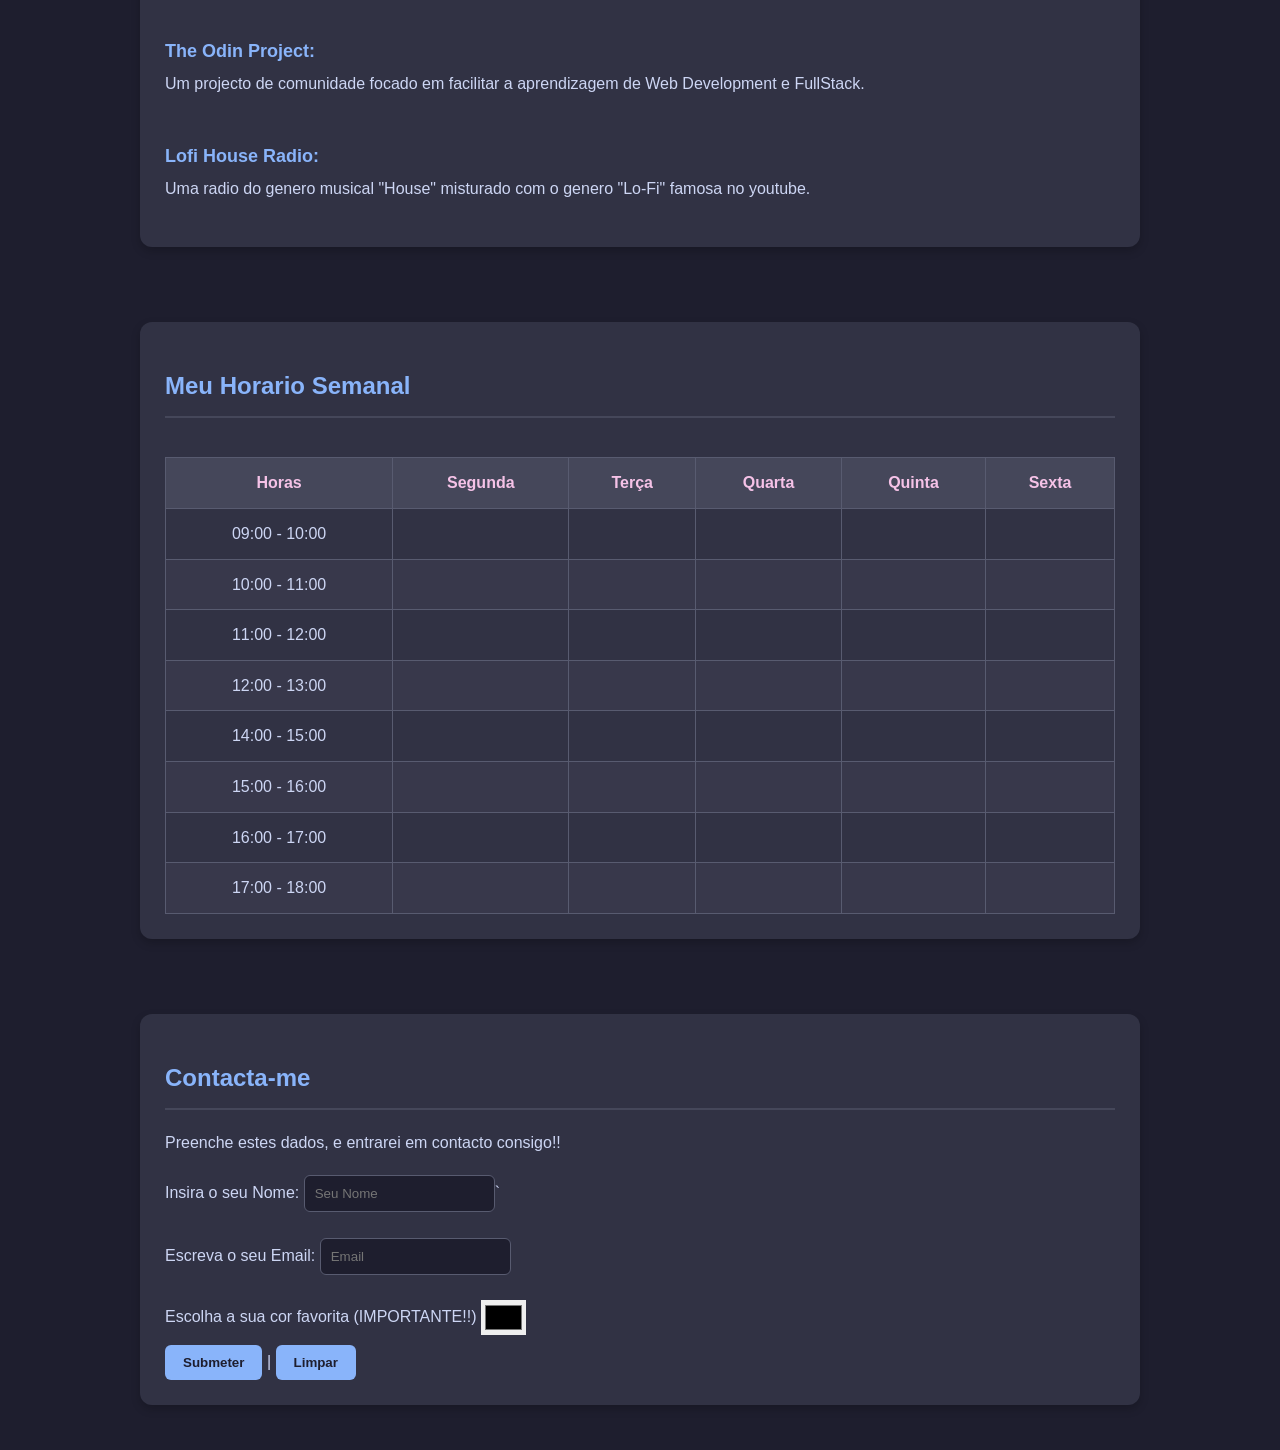
==== commit 94f4231d: "Fix image source path case sensitivity" ====
--- a/index.html
+++ b/index.html
@@ -61,7 +61,7 @@
       </div>
       <br />
 
-      <img src="Images/safira.jpg" alt="Safira" />
+      <img src="Images/Safira.jpg" alt="Safira" />
     </section>
     <br />
 
@@ -194,7 +194,7 @@
       <h2 id="contacts">Contacta-me</h2>
       <p>Preenche estes dados, e entrarei em contacto consigo!!</p>
 
-      <form action="/Pages/Utils/contact.html">
+      <form action="Pages/Utils/contact.html">
         <label for="name">Insira o seu Nome:</label>
         <input type="text" placeholder="Seu Nome" id="name" required />`
 
